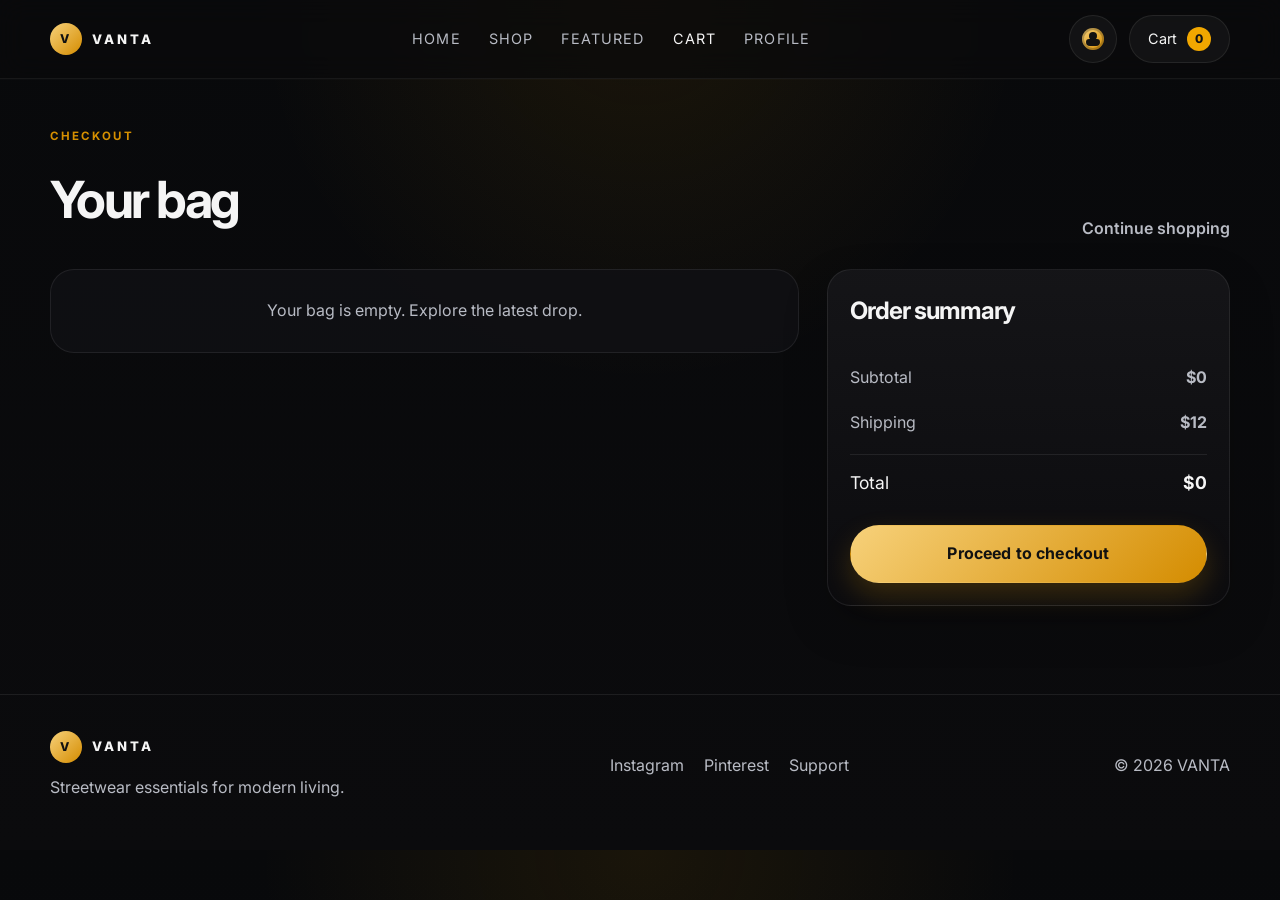
==== cart.html @ aee5a7b6 "Initial storefront build" ====
<!DOCTYPE html>
<html lang="en">
  <head>
    <meta charset="UTF-8" />
    <meta name="viewport" content="width=device-width, initial-scale=1.0" />
    <title>Cart | VANTA</title>
    <link rel="preconnect" href="https://fonts.googleapis.com" />
    <link rel="preconnect" href="https://fonts.gstatic.com" crossorigin />
    <link
      href="https://fonts.googleapis.com/css2?family=Inter:wght@400;500;600;700;800;900&display=swap"
      rel="stylesheet"
    />
    <link rel="stylesheet" href="styles.css" />
  </head>
  <body>
    <header class="site-header">
      <div class="container nav-wrap">
        <a class="brand-block" href="index.html" aria-label="VANTA home">
          <span class="brand-mark">V</span>
          <span class="brand-name">VANTA</span>
        </a>

        <nav class="main-nav" aria-label="Main navigation">
          <a href="index.html">Home</a>
          <a href="shop.html">Shop</a>
          <a href="product.html">Featured</a>
          <a href="cart.html" class="active">Cart</a>
          <a href="profile.html">Profile</a>
        </nav>

        <div class="nav-actions">
          <a class="profile-icon-btn" href="profile.html" aria-label="Profile page">
            <span class="profile-icon" aria-hidden="true"></span>
          </a>
          <a class="cart-btn" href="cart.html" aria-label="Shopping cart">
            Cart
            <span class="cart-count" id="cartCount">0</span>
          </a>
        </div>
      </div>
    </header>

    <main class="container cart-page">
      <section class="cart-header">
        <div>
          <p class="eyebrow dark">Checkout</p>
          <h1>Your bag</h1>
        </div>
        <a class="text-link" href="shop.html">Continue shopping</a>
      </section>

      <div class="cart-layout">
        <div class="cart-items" id="cartItems"></div>

        <aside class="summary-box">
          <h3>Order summary</h3>
          <div class="summary-row">
            <span>Subtotal</span>
            <strong id="subtotal">$0</strong>
          </div>
          <div class="summary-row">
            <span>Shipping</span>
            <strong>$12</strong>
          </div>
          <div class="summary-row total-row">
            <span>Total</span>
            <strong id="total">$0</strong>
          </div>
          <button class="primary-btn full-width" type="button">Proceed to checkout</button>
        </aside>
      </div>
    </main>

    <footer class="site-footer">
      <div class="container footer-wrap">
        <div>
          <div class="brand-block footer-brand">
            <span class="brand-mark">V</span>
            <span class="brand-name">VANTA</span>
          </div>
          <p>Streetwear essentials for modern living.</p>
        </div>

        <div class="footer-links">
          <a href="#">Instagram</a>
          <a href="#">Pinterest</a>
          <a href="#">Support</a>
        </div>

        <p class="copyright">© <span id="year"></span> VANTA</p>
      </div>
    </footer>

    <script src="script.js"></script>
  </body>
</html>
---- styles.css ----
:root {
  --bg: #0b0b0d;
  --bg-deep: #08090b;
  --panel: rgba(24, 24, 29, 0.82);
  --panel-soft: rgba(255, 255, 255, 0.04);
  --card: rgba(18, 19, 22, 0.9);
  --text: #f5f5f5;
  --muted: #b8bbc4;
  --line: rgba(255, 255, 255, 0.08);
  --accent: #f1a700;
  --accent-soft: rgba(241, 167, 0, 0.12);
  --shadow: 0 18px 56px rgba(0, 0, 0, 0.35);
  --shadow-soft: 0 12px 30px rgba(0, 0, 0, 0.2);
}

* {
  box-sizing: border-box;
}

html {
  scroll-behavior: smooth;
}

body {
  margin: 0;
  font-family: "Inter", sans-serif;
  background:
    radial-gradient(circle at top, rgba(241, 167, 0, 0.08), transparent 36%),
    linear-gradient(180deg, var(--bg-deep), var(--bg));
  color: var(--text);
  line-height: 1.6;
}

a {
  color: inherit;
  text-decoration: none;
}

button,
select,
input {
  font: inherit;
}

img {
  max-width: 100%;
  display: block;
}

.container {
  width: min(1180px, calc(100% - 32px));
  margin: 0 auto;
}

.site-header {
  position: sticky;
  top: 0;
  z-index: 20;
  backdrop-filter: blur(14px);
  background: rgba(10, 10, 12, 0.72);
  border-bottom: 1px solid rgba(255, 255, 255, 0.06);
  box-shadow: 0 1px 0 rgba(255,255,255,0.02);
}

.nav-wrap {
  height: 78px;
  display: flex;
  align-items: center;
  justify-content: space-between;
  gap: 22px;
}

.brand-block {
  display: inline-flex;
  align-items: center;
  gap: 10px;
  font-weight: 800;
  letter-spacing: 0.18em;
  text-transform: uppercase;
}

.brand-mark {
  width: 32px;
  height: 32px;
  display: inline-grid;
  place-items: center;
  background: linear-gradient(135deg, #f7d17a, #d48c00);
  color: #111;
  border-radius: 50%;
  font-size: 0.76rem;
}

.brand-name {
  font-size: 0.82rem;
}

.main-nav {
  display: flex;
  align-items: center;
  justify-content: center;
  gap: 28px;
  color: var(--muted);
  font-size: 0.9rem;
  letter-spacing: 0.08em;
  text-transform: uppercase;
}

.main-nav a.active,
.main-nav a:hover,
.main-nav a:focus-visible {
  color: var(--text);
}

.nav-actions {
  display: flex;
  align-items: center;
  gap: 12px;
}

.cart-btn,
.primary-btn,
.secondary-btn,
.buy-btn,
.filter-btn,
.size-btn,
.swatch {
  border: 1px solid transparent;
  border-radius: 999px;
  transition: transform 0.2s ease, opacity 0.2s ease, background 0.2s ease, border-color 0.2s ease;
  cursor: pointer;
}

.cart-btn,
.profile-icon-btn,
.filter-btn,
.size-btn {
  background: rgba(255, 255, 255, 0.04);
  color: var(--text);
  border-color: var(--line);
}

.cart-btn,
.profile-icon-btn {
  padding: 11px 18px;
  font-size: 0.9rem;
}

.cart-btn,
.profile-icon-btn {
  display: inline-flex;
  align-items: center;
  justify-content: center;
  gap: 10px;
}

.profile-icon-btn {
  width: 48px;
  height: 48px;
  padding: 0;
  border-radius: 50%;
  background: rgba(255, 255, 255, 0.04);
  border: 1px solid var(--line);
}

.profile-icon-btn .profile-icon {
  width: 22px;
  height: 22px;
  display: inline-block;
  border-radius: 50%;
  position: relative;
  background: linear-gradient(135deg, #f7d17a, #d48c00);
  box-shadow: inset 0 0 0 2px rgba(17, 17, 17, 0.26);
}

.profile-icon-btn .profile-icon::before,
.profile-icon-btn .profile-icon::after {
  content: "";
  position: absolute;
  left: 50%;
  transform: translateX(-50%);
}

.profile-icon-btn .profile-icon::before {
  width: 8px;
  height: 8px;
  border-radius: 50%;
  background: #111;
  top: 4px;
}

.profile-icon-btn .profile-icon::after {
  width: 14px;
  height: 7px;
  border-radius: 8px 8px 10px 10px;
  background: #111;
  bottom: 4px;
}

.cart-count {
  display: inline-grid;
  place-items: center;
  min-width: 24px;
  height: 24px;
  padding: 0 6px;
  border-radius: 50%;
  background: var(--accent);
  color: #121212;
  font-size: 0.75rem;
  font-weight: 800;
}

.hero {
  position: relative;
  min-height: 730px;
  display: grid;
  place-items: center;
  background-image: linear-gradient(120deg, rgba(11, 11, 13, 0.8), rgba(11, 11, 13, 0.38)),
    url("https://images.unsplash.com/photo-1521572267360-ee0c2909d518?auto=format&fit=crop&w=1600&q=80");
  background-size: cover;
  background-position: center;
  box-shadow: inset 0 -40px 80px rgba(0,0,0,0.2);
}

.hero-overlay {
  position: absolute;
  inset: 0;
  background: linear-gradient(90deg, rgba(10, 10, 12, 0.8), rgba(10, 10, 12, 0.15));
}

.hero-inner {
  position: relative;
  z-index: 1;
  width: min(1180px, calc(100% - 32px));
  display: flex;
  align-items: center;
  justify-content: flex-start;
  min-height: 730px;
}

.hero-copy {
  max-width: 600px;
  padding: 40px 0;
}

.eyebrow {
  margin: 0 0 14px;
  text-transform: uppercase;
  letter-spacing: 0.18em;
  font-size: 0.72rem;
  font-weight: 700;
  color: #f7d17a;
}

.eyebrow.dark {
  color: #d69000;
}

.hero-copy h1,
.page-hero-inner h1,
.cart-header h1,
.product-details h1,
.section-head h2,
.story-copy h2,
.section-intro h2,
.discount-banner h3 {
  margin: 0;
  letter-spacing: -0.05em;
}

.hero-copy h1 {
  font-size: clamp(2.8rem, 6vw, 6rem);
  line-height: 0.94;
  letter-spacing: -0.065em;
  text-shadow: 0 10px 30px rgba(0,0,0,0.18);
}

.hero-text {
  max-width: 570px;
  margin: 18px 0 30px;
  color: rgba(255, 255, 255, 0.78);
  font-size: 1.05rem;
  line-height: 1.8;
}

.cta-row {
  display: flex;
  align-items: center;
  flex-wrap: wrap;
  gap: 14px;
}

.primary-btn,
.secondary-btn,
.buy-btn {
  display: inline-flex;
  align-items: center;
  justify-content: center;
  padding: 15px 24px;
  font-weight: 700;
  letter-spacing: 0.01em;
}

.primary-btn,
.buy-btn {
  background: linear-gradient(135deg, #f7d17a, #d48c00);
  color: #111;
  box-shadow: 0 12px 28px rgba(241, 167, 0, 0.25);
}

.secondary-btn {
  background: rgba(255, 255, 255, 0.02);
  color: var(--text);
  border-color: rgba(255, 255, 255, 0.2);
  box-shadow: inset 0 0 0 1px rgba(255,255,255,0.03);
}

.secondary-btn.saved,
.secondary-btn[data-wishlist='saved'] {
  background: rgba(241, 167, 0, 0.12);
  border-color: rgba(241, 167, 0, 0.35);
  color: var(--text);
}

.primary-btn:hover,
.secondary-btn:hover,
.cart-btn:hover,
.buy-btn:hover,
.filter-btn:hover,
.size-btn:hover,
.swatch:hover {
  transform: translateY(-1px);
}

.hero-metrics {
  list-style: none;
  display: flex;
  flex-wrap: wrap;
  gap: 28px;
  margin: 36px 0 0;
  padding: 0;
}

.hero-metrics li {
  min-width: 120px;
}

.hero-metrics strong {
  display: block;
  font-size: clamp(1.2rem, 2vw, 1.9rem);
  margin-bottom: 4px;
}

.hero-metrics span {
  color: var(--muted);
  font-size: 0.85rem;
}

.section-intro,
.featured,
.story-panel,
.discount-banner,
.related-products {
  margin-top: 88px;
}

.section-intro {
  display: flex;
  align-items: end;
  justify-content: space-between;
  gap: 16px;
}

.section-intro h2,
.section-head h2,
.story-copy h2 {
  font-size: clamp(2.1rem, 4vw, 3.2rem);
  letter-spacing: -0.06em;
}

.text-link {
  color: var(--muted);
  font-weight: 600;
}

.remove-btn {
  border: 1px solid rgba(255, 255, 255, 0.12);
  background: rgba(255, 255, 255, 0.03);
  color: #f4d39a;
  border-radius: 999px;
  padding: 10px 14px;
  font-size: 0.78rem;
  font-weight: 700;
  letter-spacing: 0.04em;
  text-transform: uppercase;
  cursor: pointer;
  transition: transform 0.2s ease, border-color 0.2s ease, background 0.2s ease;
}

.remove-btn:hover {
  transform: translateY(-1px);
  background: rgba(255, 108, 108, 0.08);
  border-color: rgba(255, 138, 138, 0.4);
  color: #fff4e0;
}

.category-strip {
  display: grid;
  grid-template-columns: repeat(3, minmax(0, 1fr));
  gap: 22px;
  margin-top: 26px;
}

.category-card {
  position: relative;
  min-height: 250px;
  border-radius: 28px;
  overflow: hidden;
  background-size: cover;
  background-position: center;
  box-shadow: var(--shadow);
}

.category-content {
  position: absolute;
  inset: 0;
  display: flex;
  flex-direction: column;
  justify-content: end;
  padding: 26px;
  background: linear-gradient(180deg, rgba(0, 0, 0, 0.1), rgba(0, 0, 0, 0.6));
}

.category-card p,
.category-card h3 {
  margin: 0;
}

.category-card p {
  color: rgba(255, 255, 255, 0.8);
  margin-bottom: 8px;
  text-transform: uppercase;
  letter-spacing: 0.14em;
  font-size: 0.7rem;
}

.category-card h3 {
  font-size: clamp(1.6rem, 2vw, 2.2rem);
  letter-spacing: -0.04em;
}

.card-one {
  background-image: url("https://images.unsplash.com/photo-1521572267360-ee0c2909d518?auto=format&fit=crop&w=1200&q=80");
}

.card-two {
  background-image: url("https://images.unsplash.com/photo-1483985988355-763728e1935b?auto=format&fit=crop&w=1200&q=80");
}

.card-three {
  background-image: url("https://images.unsplash.com/photo-1524504388940-b1c1722653e1?auto=format&fit=crop&w=1200&q=80");
}

.featured {
  margin-bottom: 10px;
}

.section-head {
  display: flex;
  justify-content: space-between;
  align-items: end;
  gap: 18px;
  margin-bottom: 30px;
}

.filter-row {
  display: flex;
  flex-wrap: wrap;
  gap: 10px;
}

.filter-btn {
  padding: 10px 16px;
  color: var(--muted);
}

.filter-btn.active,
.size-btn.active {
  background: var(--accent-soft);
  border-color: rgba(241, 167, 0, 0.4);
  color: var(--text);
}

.product-grid {
  display: grid;
  grid-template-columns: repeat(3, minmax(0, 1fr));
  gap: 24px;
}

.product-card {
  background: linear-gradient(180deg, rgba(17, 17, 20, 0.94), rgba(10, 10, 12, 0.9));
  border: 1px solid rgba(255, 255, 255, 0.08);
  border-radius: 28px;
  overflow: hidden;
  box-shadow: var(--shadow-soft);
  transition: transform 0.25s ease, border-color 0.25s ease, box-shadow 0.25s ease;
}

.product-card:hover {
  transform: translateY(-4px);
  border-color: rgba(241, 167, 0, 0.38);
  box-shadow: 0 20px 50px rgba(0, 0, 0, 0.28);
}

.product-image,
.gallery-main,
.thumb {
  background-size: cover;
  background-position: center;
}

.product-image {
  height: 360px;
}

.image-one {
  background-image: url("https://images.unsplash.com/photo-1521572267360-ee0c2909d518?auto=format&fit=crop&w=1000&q=80");
}

.image-two {
  background-image: url("https://images.unsplash.com/photo-1529139574466-a303027c1d8b?auto=format&fit=crop&w=1000&q=80");
}

.image-three {
  background-image: url("https://images.unsplash.com/photo-1515886657613-9f3515b0c78f?auto=format&fit=crop&w=1000&q=80");
}

.image-four {
  background-image: url("https://images.unsplash.com/photo-1524504388940-b1c1722653e1?auto=format&fit=crop&w=1000&q=80");
}

.image-five {
  background-image: url("https://images.unsplash.com/photo-1483985988355-763728e1935b?auto=format&fit=crop&w=1000&q=80");
}

.image-six {
  background-image: url("https://images.unsplash.com/photo-1507679799987-c73779587ccf?auto=format&fit=crop&w=1000&q=80");
}

.image-seven {
  background-image: url("https://images.unsplash.com/photo-1496747611176-843222e1e57c?auto=format&fit=crop&w=1000&q=80");
}

.image-eight {
  background-image: url("https://images.unsplash.com/photo-1517841905240-472988babdf9?auto=format&fit=crop&w=1000&q=80");
}

.product-info {
  padding: 20px 18px 22px;
}

.product-meta {
  display: flex;
  justify-content: space-between;
  align-items: center;
  gap: 10px;
  color: var(--muted);
  font-size: 0.78rem;
  text-transform: uppercase;
  letter-spacing: 0.08em;
}

.product-info h3 {
  margin: 12px 0 18px;
  font-size: 1.5rem;
  letter-spacing: -0.05em;
}

.buy-btn {
  width: 100%;
  border: none;
}

.card-actions {
  display: flex;
  align-items: center;
  gap: 12px;
}

.mini-link {
  color: var(--muted);
  font-size: 0.8rem;
  font-weight: 600;
}

.story-panel {
  display: grid;
  grid-template-columns: 1fr 1.1fr;
  gap: 28px;
  align-items: center;
  padding: 36px 0;
}

.story-copy {
  padding-right: 10px;
}

.story-copy p {
  color: var(--muted);
  max-width: 560px;
  line-height: 1.8;
}

.story-visual {
  min-height: 480px;
  border-radius: 30px;
  background-image: linear-gradient(180deg, rgba(0, 0, 0, 0.12), rgba(0, 0, 0, 0.32)),
    url("https://images.unsplash.com/photo-1529139574466-a303027c1d8b?auto=format&fit=crop&w=1200&q=80");
  background-size: cover;
  background-position: center;
  box-shadow: var(--shadow);
}

.discount-banner {
  display: flex;
  justify-content: space-between;
  align-items: center;
  gap: 20px;
  padding: 34px 30px;
  border: 1px solid var(--line);
  border-radius: 28px;
  background: linear-gradient(135deg, rgba(241, 167, 0, 0.11), rgba(255, 255, 255, 0.02));
}

.site-footer {
  padding: 36px 0 50px;
  border-top: 1px solid var(--line);
  margin-top: 88px;
}

.footer-wrap {
  display: flex;
  align-items: center;
  justify-content: space-between;
  gap: 22px;
  flex-wrap: wrap;
}

.footer-brand {
  margin-bottom: 12px;
}

.site-footer p {
  margin: 0;
  color: var(--muted);
}

.footer-links {
  display: flex;
  flex-wrap: wrap;
  gap: 20px;
  color: var(--muted);
}

.hidden {
  display: none !important;
}

.profile-page {
  padding-top: 28px;
  padding-bottom: 20px;
}

.profile-shell {
  display: grid;
  grid-template-columns: 320px 1fr;
  gap: 32px;
  background: rgba(12, 12, 15, 0.72);
  border: 1px solid rgba(255, 255, 255, 0.04);
  border-radius: 28px;
  padding: 24px 20px 18px;
  box-shadow: 0 30px 80px rgba(0, 0, 0, 0.22);
}

.profile-sidebar {
  background: transparent;
  border: none;
  border-radius: 0;
  padding: 8px 0 0;
}

.profile-avatar {
  width: 78px;
  height: 78px;
  display: grid;
  place-items: center;
  border-radius: 50%;
  background: linear-gradient(135deg, #f7d17a, #d48c00);
  color: #121212;
  font-weight: 800;
  font-size: 2.1rem;
  margin-bottom: 20px;
}

.profile-user h2 {
  margin: 0;
  font-size: clamp(2.3rem, 2.5vw, 3.6rem);
  line-height: 1;
  letter-spacing: -0.07em;
  font-weight: 700;
}

.profile-user p {
  margin: 8px 0 0;
  color: rgba(255,255,255,0.72);
  font-size: 1.08rem;
}

.profile-side-nav {
  display: grid;
  gap: 12px;
  margin-top: 30px;
}

.profile-side-nav a {
  padding: 15px 16px;
  border-radius: 15px;
  color: rgba(255,255,255,0.76);
  font-size: 1.08rem;
  transition: background 0.2s ease, color 0.2s ease, transform 0.2s ease;
}

.profile-side-nav a.active,
.profile-side-nav a:hover {
  background: rgba(255, 255, 255, 0.055);
  color: var(--text);
  transform: translateX(2px);
}

.profile-content {
  display: grid;
  gap: 24px;
  padding-top: 4px;
}

.profile-topbar {
  display: flex;
  align-items: center;
  justify-content: space-between;
  gap: 16px;
  min-height: 74px;
}

.profile-topbar h1 {
  font-size: clamp(2.5rem, 4vw, 4.3rem);
  letter-spacing: -0.07em;
  margin: 0;
  line-height: 0.95;
  font-weight: 700;
}

.profile-edit-btn {
  background: rgba(255, 255, 255, 0.04);
  border: 1px solid var(--line);
  color: var(--text);
  border-radius: 999px;
  padding: 15px 22px;
  font-weight: 600;
  cursor: pointer;
}

.profile-grid {
  display: grid;
  grid-template-columns: repeat(3, minmax(0, 1fr));
  gap: 14px;
  align-items: stretch;
}

.profile-card {
  background: rgba(255, 255, 255, 0.02);
  border: 1px solid rgba(255, 255, 255, 0.06);
  border-radius: 22px;
  padding: 16px 18px 18px;
  min-height: 220px;
  display: flex;
  flex-direction: column;
  justify-content: flex-start;
  box-shadow: inset 0 1px 0 rgba(255,255,255,0.02);
}

.profile-card:nth-child(1) {
  background: linear-gradient(135deg, rgba(241, 167, 0, 0.12), rgba(255, 255, 255, 0.02));
  border-color: rgba(241, 167, 0, 0.16);
}

.profile-card:nth-child(2) {
  background: linear-gradient(180deg, rgba(255, 255, 255, 0.03), rgba(255, 255, 255, 0.015));
  border-color: rgba(255, 255, 255, 0.08);
}

.profile-card:nth-child(3) {
  background: linear-gradient(180deg, rgba(255, 255, 255, 0.018), rgba(255, 255, 255, 0.01));
  border-color: rgba(255, 255, 255, 0.06);
}

.highlight-card {
  background: linear-gradient(135deg, rgba(241, 167, 0, 0.12), rgba(255, 255, 255, 0.02));
  border-color: rgba(241, 167, 0, 0.16);
}

.card-label {
  color: rgba(255,255,255,0.68);
  text-transform: uppercase;
  letter-spacing: 0.14em;
  font-size: 0.68rem;
  font-weight: 700;
}

.stat-stack {
  display: flex;
  align-items: flex-end;
  gap: 10px;
  margin-top: 26px;
  min-height: 80px;
}

.stat-main {
  font-size: clamp(2.8rem, 3vw, 4rem);
  line-height: 0.82;
  letter-spacing: -0.08em;
  font-weight: 600;
  margin: 0;
  color: var(--text);
}

.profile-card:nth-child(2) .stat-main {
  color: rgba(255,255,255,0.9);
}

.profile-card:nth-child(3) .stat-main {
  color: rgba(255,255,255,0.95);
}

.big-copy {
  margin: 0;
  font-size: clamp(1.1rem, 1.4vw, 1.8rem);
  line-height: 0.92;
  letter-spacing: -0.04em;
  color: rgba(255,255,255,0.78);
  text-transform: lowercase;
}

.card-note {
  margin-top: auto;
  color: rgba(255,255,255,0.72);
  line-height: 1.32;
  font-size: 0.97rem;
  max-width: 24ch;
}

.card-note span {
  color: var(--text);
}

.profile-panels {
  display: grid;
  grid-template-columns: repeat(2, minmax(0, 1fr));
  gap: 20px;
}

.profile-panel {
  background: rgba(255, 255, 255, 0.02);
  border: 1px solid var(--line);
  border-radius: 22px;
  padding: 20px;
}

.panel-head {
  display: flex;
  align-items: center;
  justify-content: space-between;
  gap: 10px;
  margin-bottom: 18px;
}

.panel-head h3 {
  margin: 0;
  font-size: 1.3rem;
}

.panel-head a {
  color: var(--muted);
  font-weight: 600;
}

.order-list {
  list-style: none;
  margin: 0;
  padding: 0;
  display: grid;
  gap: 12px;
}

.order-list li {
  display: flex;
  align-items: center;
  justify-content: space-between;
  gap: 12px;
  padding: 12px 0;
  border-bottom: 1px solid var(--line);
}

.order-list li:last-child {
  border-bottom: none;
}

.order-list strong,
.order-list span {
  display: block;
}

.order-list span {
  color: var(--muted);
  margin-top: 4px;
}

.status {
  font-size: 0.72rem;
  font-weight: 700;
  letter-spacing: 0.08em;
  text-transform: uppercase;
  padding: 8px 10px;
  border-radius: 999px;
  border: 1px solid var(--line);
}

.status.shipped {
  color: #a8d89c;
}

.status.delivered {
  color: #d8c06a;
}

.status.processing {
  color: #c7b1ff;
}

.wishlist-items {
  display: grid;
  gap: 16px;
}

.wishlist-item {
  display: flex;
  align-items: center;
  gap: 14px;
}

.wishlist-thumb {
  width: 72px;
  height: 72px;
  border-radius: 14px;
  background-size: cover;
  background-position: center;
}

.wishlist-item strong {
  display: block;
  margin-bottom: 4px;
}

.wishlist-item p {
  margin: 0;
  color: var(--muted);
}

.address-box {
  padding: 18px;
  border-radius: 18px;
  border: 1px solid var(--line);
  background: rgba(255, 255, 255, 0.02);
  color: var(--muted);
  line-height: 1.8;
}

.address-box p {
  margin: 0;
}

.page-hero {
  min-height: 260px;
  display: grid;
  place-items: center;
  background: linear-gradient(180deg, rgba(17, 17, 20, 0.6), rgba(17, 17, 20, 1)),
    url("https://images.unsplash.com/photo-1521572267360-ee0c2909d518?auto=format&fit=crop&w=1400&q=80") center/cover no-repeat;
}

.page-hero-inner {
  padding: 80px 0 40px;
}

.page-hero-inner h1 {
  font-size: clamp(2.5rem, 5vw, 4.5rem);
}

.shop-layout {
  display: grid;
  grid-template-columns: 260px 1fr;
  gap: 30px;
  margin-top: 48px;
}

.shop-sidebar {
  display: flex;
  flex-direction: column;
  gap: 24px;
}

.sidebar-block {
  background: rgba(17, 17, 20, 0.8);
  border: 1px solid var(--line);
  border-radius: 22px;
  padding: 22px;
}

.sidebar-block h3 {
  margin: 0 0 16px;
}

.sidebar-block .filter-btn {
  display: block;
  width: 100%;
  margin-bottom: 10px;
  text-align: left;
}

.checkbox-row {
  display: flex;
  align-items: center;
  gap: 10px;
  color: var(--muted);
  margin-bottom: 12px;
}

.shop-toolbar {
  display: flex;
  align-items: center;
  justify-content: space-between;
  gap: 12px;
  margin-bottom: 22px;
  color: var(--muted);
}

.sort-menu {
  position: relative;
}

.sort-toggle {
  min-width: 190px;
  padding: 12px 16px;
  border-radius: 12px;
  border: 1px solid var(--line);
  background: rgba(255, 255, 255, 0.03);
  color: var(--text);
  text-align: left;
  cursor: pointer;
  font: inherit;
}

.sort-panel {
  position: absolute;
  top: calc(100% + 8px);
  right: 0;
  min-width: 220px;
  background: rgba(18, 18, 22, 0.98);
  border: 1px solid var(--line);
  border-radius: 14px;
  box-shadow: var(--shadow);
  padding: 8px;
  display: none;
  z-index: 25;
}

.sort-menu.open .sort-panel {
  display: grid;
}

.sort-option {
  width: 100%;
  background: transparent;
  color: var(--text);
  border: 0;
  text-align: left;
  padding: 10px 12px;
  border-radius: 10px;
  cursor: pointer;
  font: inherit;
}

.sort-option:hover,
.sort-option.active {
  background: rgba(255, 255, 255, 0.04);
}

.product-page {
  display: grid;
  grid-template-columns: 1.05fr 0.95fr;
  gap: 36px;
  padding-top: 56px;
}

.product-gallery {
  display: grid;
  gap: 16px;
}

.gallery-main {
  min-height: 640px;
  border-radius: 30px;
  box-shadow: var(--shadow);
}

.gallery-thumbs {
  display: grid;
  grid-template-columns: repeat(3, minmax(0, 1fr));
  gap: 14px;
}

.thumb {
  min-height: 140px;
  border-radius: 18px;
  border: 1px solid var(--line);
}

.product-details {
  padding-top: 12px;
}

.product-details h1 {
  font-size: clamp(2.2rem, 3vw, 3.6rem);
  line-height: 1;
  margin-bottom: 18px;
}

.price-row {
  display: flex;
  align-items: center;
  justify-content: space-between;
  gap: 10px;
  padding-bottom: 16px;
  border-bottom: 1px solid var(--line);
}

.price {
  font-size: 2rem;
  font-weight: 800;
}

.stock {
  color: #a8d89c;
  font-weight: 600;
}

.product-description {
  color: var(--muted);
  margin: 22px 0 26px;
}

.option-block {
  margin-bottom: 26px;
}

.label {
  display: block;
  margin-bottom: 12px;
  font-weight: 600;
}

.swatches,
.sizes {
  display: flex;
  flex-wrap: wrap;
  gap: 10px;
}

.swatch {
  width: 30px;
  height: 30px;
  border: 2px solid transparent;
}

.swatch.active {
  border-color: #fff;
  box-shadow: 0 0 0 2px rgba(255, 255, 255, 0.1);
}

.size-btn {
  min-width: 52px;
  padding: 10px 12px;
}

.purchase-actions {
  display: flex;
  align-items: center;
  gap: 12px;
  margin-bottom: 28px;
}

.feature-list {
  list-style: none;
  margin: 0;
  padding: 0;
  display: grid;
  gap: 12px;
  color: var(--muted);
}

.feature-list li::before {
  content: "•";
  color: var(--accent);
  margin-right: 8px;
}

.related-grid {
  margin-top: 12px;
}

.cart-page {
  padding-top: 48px;
}

.cart-header {
  display: flex;
  align-items: end;
  justify-content: space-between;
  gap: 16px;
  margin-bottom: 28px;
}

.cart-header h1 {
  font-size: clamp(2.2rem, 4vw, 3.5rem);
}

.cart-layout {
  display: grid;
  grid-template-columns: 1.3fr 0.7fr;
  gap: 28px;
  align-items: start;
}

.cart-items {
  display: grid;
  gap: 18px;
}

.cart-item {
  display: grid;
  grid-template-columns: 130px 1fr auto;
  gap: 20px;
  background: linear-gradient(180deg, rgba(20, 20, 23, 0.96), rgba(13, 13, 15, 0.9));
  border: 1px solid rgba(255, 255, 255, 0.08);
  border-radius: 24px;
  padding: 18px;
  box-shadow: 0 14px 40px rgba(0, 0, 0, 0.22);
}

.cart-item:hover {
  border-color: rgba(241, 167, 0, 0.28);
  transform: translateY(-1px);
}

.cart-item-image {
  min-height: 160px;
  border-radius: 18px;
  background-size: cover;
  background-position: center;
  box-shadow: inset 0 0 0 1px rgba(255,255,255,0.06);
}

.cart-item h3 {
  margin: 0 0 8px;
  font-size: 1.5rem;
  letter-spacing: -0.04em;
}

.cart-item p {
  margin: 0;
  color: var(--muted);
}

.item-controls {
  display: flex;
  align-items: center;
  justify-content: space-between;
  gap: 16px;
  margin-top: 16px;
}

.qty-box {
  display: inline-flex;
  align-items: center;
  gap: 12px;
  padding: 8px 12px;
  border-radius: 999px;
  background: rgba(255, 255, 255, 0.03);
  border: 1px solid var(--line);
}

.qty-box button {
  width: 28px;
  height: 28px;
  border: none;
  border-radius: 50%;
  background: rgba(255, 255, 255, 0.08);
  color: var(--text);
  cursor: pointer;
  transition: background 0.2s ease, transform 0.2s ease;
}

.qty-box button:hover {
  background: rgba(241, 167, 0, 0.14);
  transform: translateY(-1px);
}

.item-price {
  font-weight: 700;
  font-size: 1.2rem;
  color: var(--text);
  align-self: center;
}

.summary-box {
  background: linear-gradient(180deg, rgba(21, 21, 24, 0.98), rgba(12, 12, 15, 0.96));
  border: 1px solid rgba(255, 255, 255, 0.08);
  border-radius: 24px;
  padding: 22px;
  box-shadow: 0 18px 46px rgba(0, 0, 0, 0.2);
}

.summary-box h3 {
  margin-top: 0;
  font-size: 1.5rem;
  letter-spacing: -0.04em;
}

.summary-row {
  display: flex;
  align-items: center;
  justify-content: space-between;
  gap: 12px;
  padding: 10px 0;
  color: var(--muted);
}

.total-row {
  margin-top: 8px;
  padding-top: 14px;
  border-top: 1px solid var(--line);
  color: var(--text);
  font-size: 1.1rem;
}

.full-width {
  width: 100%;
  margin-top: 18px;
}

.primary-btn {
  box-shadow: 0 12px 28px rgba(241, 167, 0, 0.2);
}

.empty-state {
  padding: 28px;
  text-align: center;
  border-radius: 24px;
  background: rgba(17, 17, 20, 0.8);
  border: 1px solid var(--line);
  color: var(--muted);
}

@media (max-width: 900px) {
  .main-nav {
    display: none;
  }

  .product-grid,
  .shop-layout,
  .product-page,
  .cart-layout {
    grid-template-columns: 1fr 1fr;
  }

  .shop-layout,
  .product-page,
  .cart-layout {
    display: grid;
  }

  .story-panel {
    grid-template-columns: 1fr;
  }

  .product-page {
    grid-template-columns: 1fr;
  }

  .cart-layout {
    grid-template-columns: 1fr;
  }
}

@media (max-width: 640px) {
  .hero {
    min-height: 620px;
  }

  .hero-inner {
    min-height: 620px;
  }

  .section-intro,
  .section-head,
  .discount-banner,
  .footer-wrap,
  .cart-header {
    flex-direction: column;
    align-items: flex-start;
  }

  .category-strip,
  .product-grid,
  .shop-layout,
  .gallery-thumbs {
    grid-template-columns: 1fr;
  }

  .nav-actions {
    gap: 8px;
  }

  .cart-btn,
  .primary-btn,
  .secondary-btn {
    width: 100%;
  }

  .nav-wrap {
    height: auto;
    padding: 16px 0;
    flex-wrap: wrap;
  }

  .cart-item {
    grid-template-columns: 1fr;
  }

  .item-controls {
    flex-direction: column;
    align-items: flex-start;
  }
}
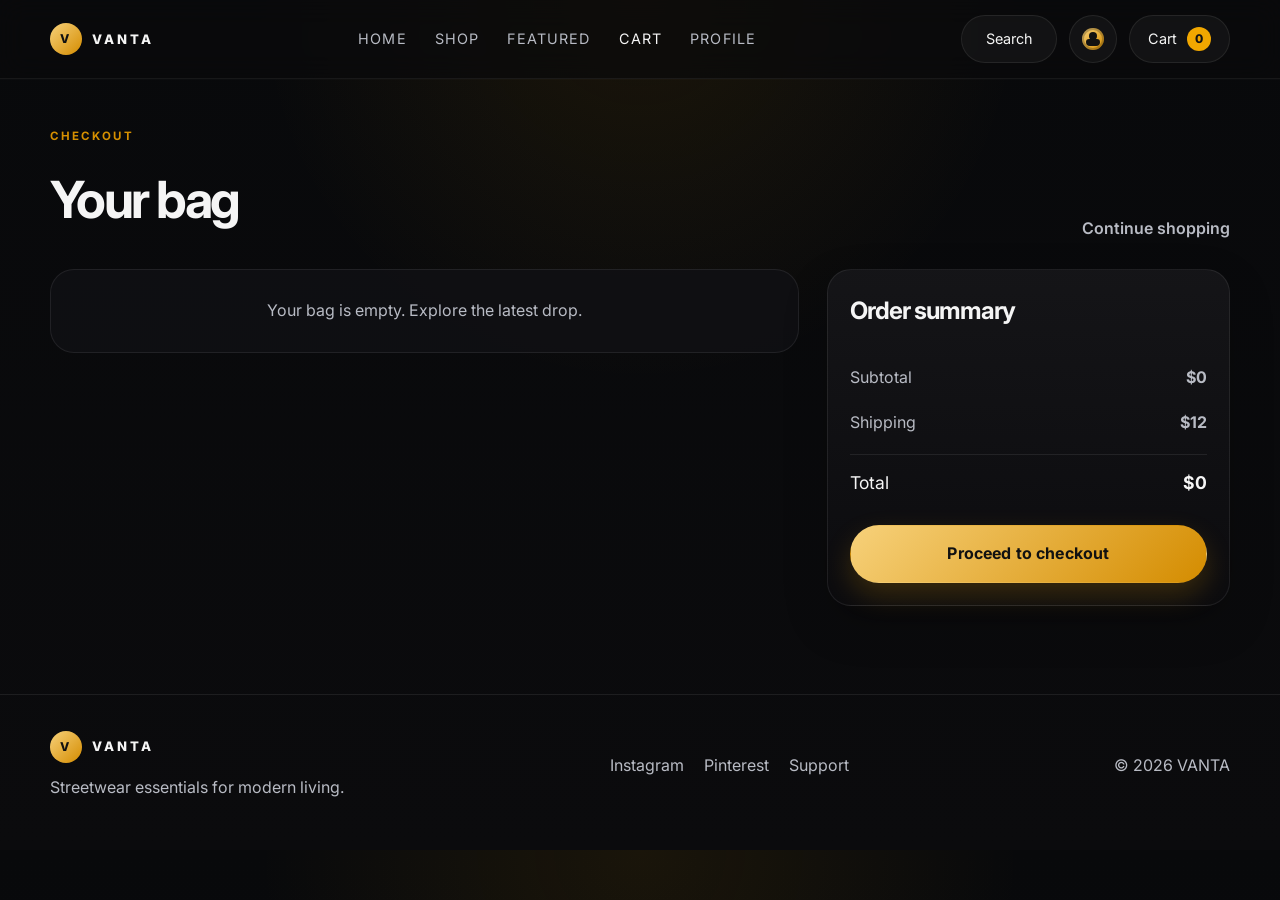
==== commit cb1f86b0: "Finalize VANTA storefront" ====
--- a/cart.html
+++ b/cart.html
@@ -29,6 +29,10 @@
         </nav>
 
         <div class="nav-actions">
+          <button class="search-toggle" type="button" aria-label="Open search" aria-expanded="false">Search</button>
+          <div class="header-search" aria-live="polite">
+            <input type="search" placeholder="Search VANTA" aria-label="Search VANTA" />
+          </div>
           <a class="profile-icon-btn" href="profile.html" aria-label="Profile page">
             <span class="profile-icon" aria-hidden="true"></span>
           </a>
--- a/styles.css
+++ b/styles.css
@@ -115,8 +115,10 @@
   display: flex;
   align-items: center;
   gap: 12px;
-}
-
+  position: relative;
+}
+
+.search-toggle,
 .cart-btn,
 .primary-btn,
 .secondary-btn,
@@ -130,6 +132,7 @@
   cursor: pointer;
 }
 
+.search-toggle,
 .cart-btn,
 .profile-icon-btn,
 .filter-btn,
@@ -139,10 +142,48 @@
   border-color: var(--line);
 }
 
+.search-toggle,
 .cart-btn,
 .profile-icon-btn {
   padding: 11px 18px;
   font-size: 0.9rem;
+}
+
+.search-toggle {
+  min-width: 96px;
+}
+
+.search-toggle.active {
+  background: rgba(241, 167, 0, 0.12);
+  border-color: rgba(241, 167, 0, 0.35);
+  color: var(--text);
+}
+
+.header-search {
+  position: absolute;
+  right: 0;
+  top: calc(100% + 12px);
+  display: none;
+  width: min(260px, 60vw);
+  padding: 10px;
+  border-radius: 18px;
+  background: rgba(17, 17, 20, 0.96);
+  border: 1px solid var(--line);
+  box-shadow: var(--shadow-soft);
+}
+
+.header-search.visible {
+  display: block;
+}
+
+.header-search input {
+  width: 100%;
+  border: none;
+  outline: none;
+  background: rgba(255, 255, 255, 0.02);
+  color: var(--text);
+  border-radius: 12px;
+  padding: 12px 14px;
 }
 
 .cart-btn,
@@ -323,6 +364,7 @@
 
 .primary-btn:hover,
 .secondary-btn:hover,
+.search-toggle:hover,
 .cart-btn:hover,
 .buy-btn:hover,
 .filter-btn:hover,
@@ -981,10 +1023,71 @@
   background: rgba(255, 255, 255, 0.02);
   color: var(--muted);
   line-height: 1.8;
+  margin-top: 22px;
 }
 
 .address-box p {
   margin: 0;
+}
+
+.profile-form {
+  display: grid;
+  gap: 16px;
+}
+
+.form-grid {
+  display: grid;
+  grid-template-columns: repeat(2, minmax(0, 1fr));
+  gap: 16px;
+}
+
+.profile-field {
+  display: grid;
+  gap: 8px;
+  color: rgba(255, 255, 255, 0.76);
+  font-size: 0.9rem;
+}
+
+.profile-field input {
+  width: 100%;
+  border: 1px solid var(--line);
+  border-radius: 12px;
+  background: rgba(255, 255, 255, 0.02);
+  color: var(--text);
+  padding: 14px 16px;
+  font: inherit;
+}
+
+.profile-field input:focus {
+  border-color: rgba(241, 167, 0, 0.5);
+  outline: none;
+  box-shadow: 0 0 0 2px rgba(241, 167, 0, 0.12);
+}
+
+.full-width {
+  grid-column: 1 / -1;
+}
+
+.profile-submit {
+  width: fit-content;
+  min-width: 180px;
+}
+
+.profile-success {
+  min-height: 0;
+  margin: 0;
+  opacity: 0;
+  max-height: 0;
+  overflow: hidden;
+  color: #d7f3c9;
+  font-weight: 600;
+  transition: opacity 0.2s ease, max-height 0.2s ease;
+}
+
+.profile-success.visible {
+  min-height: 20px;
+  max-height: 40px;
+  opacity: 1;
 }
 
 .page-hero {
